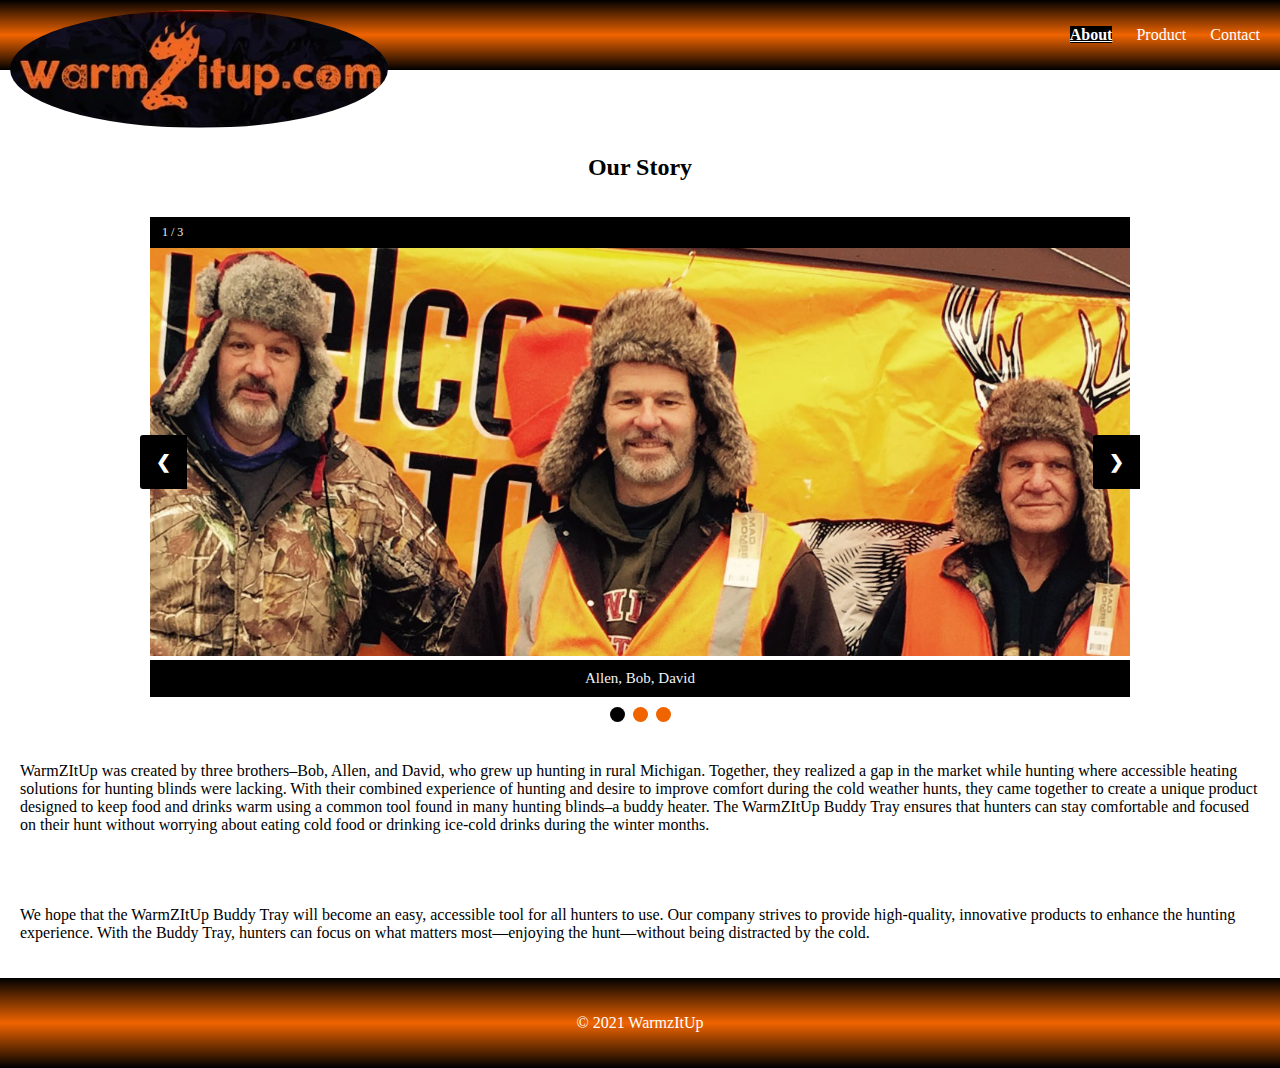
==== index.html @ 183bc0ef "Add files via upload" ====
<!DOCTYPE html>
<html lang="en">
 <head>
   <meta charset="utf-8">
   <meta name="viewport" content="width=device-width, initial-scale=1.0">
   <!-- <link rel="icon" type="image/png" href="images/logo-drk.png" /> -->
   <link rel="stylesheet" type="text/css" href="css/html5reset.css">
   <link rel="stylesheet" type="text/css" href="css/style.css">
   <title>WarmzItUp Home Page </title>
 </head>
 <body>
    <a class="skip-main" href="#main">Skip to main content</a>
    <header>
        <nav>
          <img src="images/logo2.jpeg" alt="" id="logo">
            <ul>
            <li><a href="index.html" class="here">About</a></li>
            <li><a href="product.html" class="nav-link">Product</a></li>
            <li><a href="contact.html" class="nav-link">Contact</a></li>
            </ul>
        </nav>
      </header>
      <main class="main" id="main">
        <section id="about">
          <h1>Our Story</h1>
          <div class="container">
          <div class="slideshow-container">
            <div class="mySlides fade">
              <div class="numbertext">1 / 3</div>
              <img src="../images/huntresized.jpg" style="width:100%" alt="Founders: Bob, Allen, and David">
              <div class="text">Allen, Bob, David</div>
            </div>
            <div class="mySlides fade">
              <div class="numbertext">2 / 3</div>
              <img src="../images/chairresized.jpg" style="width:100%" alt="Founders: Bob, Allen, and David">
              <div class="text">Bob, Allen, David</div>
            </div>
            <div class="mySlides fade">
              <div class="numbertext">3 / 3</div>
              <img src="../images/wedding.jpg" style="width:100%" alt="Founders: Allen, David, and Bob">
              <!-- Converted to JPG -->
              <!-- RESIZE IMAGES (1299 x 541)-->
              <div class="text">Allen, David, Bob</div>
            </div>
            <a class="prev" onclick="plusSlides(-1)">&#10094;</a>
            <a class="next" onclick="plusSlides(1)">&#10095;</a>
          </div>
          <div style="text-align:center">
            <span class="dot" onclick="currentSlide(1)"></span>
            <span class="dot" onclick="currentSlide(2)"></span>
            <span class="dot" onclick="currentSlide(3)"></span>
          </div>

            <!-- RESOURCED FROM W3 SCHOOLS (ABOVE) -->
          <p>WarmZItUp was created by three brothers–Bob, Allen, and David, who grew up hunting in rural Michigan. Together, they realized a gap in the market while hunting where accessible heating solutions for hunting blinds were lacking. With their combined experience of hunting and desire to improve comfort during the cold weather hunts, they came together to create a unique product designed to keep food and drinks warm using a common tool found in many hunting blinds–a buddy heater. The WarmZItUp Buddy Tray ensures that hunters can stay comfortable and focused on their hunt without worrying about eating cold food or drinking ice-cold drinks during the winter months. </p>
          <p>We hope that the WarmZItUp Buddy Tray will become an easy, accessible tool for all hunters to use. Our company strives to provide high-quality, innovative products to enhance the hunting experience. With the Buddy Tray, hunters can focus on what matters most—enjoying the hunt—without being distracted by the cold.</p>
          <!-- FED SOME SENTENCES INTO CHATGPT TO CREATE CONTENT FOR THESE PARAGRAPHS -->
          </div>
            </div>
          </section>
        </main>
        <footer>
          <p>&copy; 2021 WarmzItUp</p>
        </footer>
        <script src="js/index.js"></script>
          <!-- // RESOURCED FROM W3 SCHOOLS https://www.w3schools.com/howto/howto_js_slideshow.asp -->
        </script>
      </body>
    </html>
<!-- NOTES:
        RESIZE IMAGES - DONE
        MAKE SLIDESHOW ACCESSIBLE WITHOUT ANIMATION - DONE
        FIX SKIP TO MAIN - DONE
        MAKE DESKTOP DISPLAY - DONE
        LIGHTBOX?
        IDEAS:
          MAKE IT SO THE NAVIGATION SHOWS WHERE YOU ARE - DONE
          USE FORM FOR CONTACT AREA? - DONE
          EDIT THE NUMBER ON SLIDESHOW
          EDIT THE ARROW BUTTON
          TEST FOR ACCESSIBILITY
        WEEK 1:
            PROTOTYPE ON FIGMA
            COLOR SELECTION
            NAVIGATION BAR (CSS STYLING)
            PLACEHOLDER IMAGES/MESSING WITH GRID
            LOREM IPSUM TEXT - PRIOR APPROVAL
            TIME SPENT: 5 HOURS
        WEEK 2:
            SWITCHED FROM GRID TO FLEXBOX FOR MOBILE DISPLAY
            FIXED IMAGE AND PARAGRAPH LAYOUT WITH FLEX
            ADDED SLDESHOW (JAVASCRIPT)
            STARTED PRODUCT HTML
            ADDED QUANTITY DROPDOWN (JAVASCRIPT)
            FINISHED PRODUCT PAGE
            WORKED ON CONTACT PAGE: FORM THINGS
            ADDED 404 PAGE
            TIME SPENT: 16 HOURS
        WEEK 3:
        RESIZING IMAGES
        EDITING SLIDESHOW ANIMATION AND CSS
        INPUTTING CONTENT (REPLACING LOREM IPSUM)
---- css/style.css ----
/* MOBILE DISPLAY */
html, body {
    height: 100%;
    margin: 0;
    display: flex;
    flex-direction: column;
  }
  main {
    flex: 1;
  }
/* ISSUE:
  While editing the product page, my footer was not displaying at the bottom of the page. I had to add the following code to fix the issue (listed above)
  found at: https://forum.freecodecamp.org/t/how-to-keep-footer-at-bottom-of-the-page/651022
  ADDED CODE ON NOV 27TH*/
nav {
    background-color: #F06400;
    background-image: linear-gradient(black, #F06400, black);
    padding: 10px;
    text-align: center;
}
/* CHANGES BACKGROUND COLOR - IF GRADIENT NOT POSSIBLE, DEFAULT ORANGE */
.nav-links{
    display: flex;
    flex-direction: row;
    padding: 15%;
    text-decoration: none;
}
/* ABOVE MAKES THE FLEX POSSIBLE */
nav li {
    display: inline;
    padding: 10%;
    text-decoration: none;
    font-family: "SF Pro Display";
}
/* ABOVE CHANGES FONT OF NAVIGATION AND IN-LINE DISPLAY*/
nav a:hover, nav a:focus {
    font-weight: bold;
    text-decoration: underline;
   }
/* ABOVE CHANGES HOVER AND FOCUS */
/* USED PREVIOUS CODE FROM FLEX BOX (HW5) - BUT CHANGED FONT WEIGHT AND BORDER ASPECT*/
nav a {
    color: white;
    text-decoration: none;
}
/* ABOVE CHANGES TEXT COLOR */
a.skip-main {
    left:-999px;
    position:absolute;
    top:auto;
    width:1px;
    height:1px;
    overflow:hidden;
    z-index:-999;
}
a.skip-main:focus, a.skip-main:active {
    color: #fff;
    background-color:black;
    left: auto;
    top: auto;
    width: 30%;
    height: auto;
    overflow:auto;
    margin: 10px 35%;
    padding:5px;
    border-radius: 15px;
    border:4px solid orange;
    text-align:center;
    font-size:1.2em;
    z-index:999;
}
/* USED THIS RESOURCE FOR A DIFFERENT SKIP TO MAIN https://accessibility.oit.ncsu.edu/it-accessibility-at-nc-state/developers/accessibility-handbook/mouse-and-keyboard-events/skip-to-main-content/ CHANGED COLORS, BUT EVERYTHING ELSE IS THE SAME*/
/* FIX SKIP ABOVE */
#logo {
    border-radius: 50%;
}
.here {
    font-weight: bold;
    text-decoration: underline;
    background-color: black;
}
/* ADDED .HERE DURING WEEK 2 */
/* NAVIGATION AREA ALL ABOVE */
h1 {
    text-align: center;
    font-family: "SF Pro Display";
    font-size: 1.5em;
    padding: 10px;
}
p {
    font-family: "SF Pro Display";
    font-size: 1em;
}
/* ABOVE CHANGES THE TEXT AND FONT OF THE H2 AND P */
/* P IS NOT ALIGNED CENTER - LOOKS WEIRD */
.container {
    display: flex;
    flex-direction: column;
    flex-wrap: wrap;
}
p {
    justify-self: center;
    padding: 20px;
}
#placeholder {
    justify-items: start;
}
/* MOBILE DISPLAY IS CENTERED VERTIFCALLY WITH IMAGES AND TEXT */
footer {
    position: static;
    background-color: #F06400;
    background-image: linear-gradient(black, #F06400, black);
    margin-top: auto;
}
/* FOOTER BACKGROUND COLOR */
footer p {
    color: white;
    text-decoration: none;
    font-family: "SF Pro Display";
    text-align: center;
}
* {box-sizing:border-box}

/* Slideshow container */
.slideshow-container {
  max-width: 1000px;
  position: relative;
  margin: auto;
  padding: 10px;
}
/* ADDED PADDING FOR MOBILE DISPLAY */

/* Hide the images by default */
.mySlides {
  display: none;
}

/* Next & previous buttons */
.prev, .next {
  cursor: pointer;
  position: absolute;
  top: 50%;
  width: auto;
  margin-top: -22px;
  padding: 16px;
  background-color: black;
  color: white;
  font-weight: bold;
  font-size: 18px;
  transition: 0.6s ease;
  border-radius: 0 3px 3px 0;
  user-select: none;
}

/* Position the "next button" to the right */
.next {
  right: 0;
  border-radius: 3px 0 0 3px;
}

.prev {
    left: 0;
    border-radius: 3px 0 0 3px;
}

/* On hover, add a black background color with a little bit see-through */
.prev:hover, .next:hover {
  background-color: rgba(0,0,0,0.8);
}

/* Caption text */
.text {
  color: #f2f2f2;
  background-color: black;
  font-size: 15px;
  padding: 8px 12px;
  /* position: absolute; */
  /* changed position because it looks better - i don't like how it was on top of the image*/
  bottom: 8px;
  width: 100%;
  text-align: center;
  padding: 10px;
}
/* CHANGED BACKGROUND COLOR OF TEXT FOR ACCESSIBILITY */
/* ADDED PADDING TO MATCH SLIDESHOW CONTAINER */

/* Number text (1/3 etc) */
.numbertext {
  color: #f2f2f2;
  background-color: black;
  font-size: 12px;
  padding: 8px 12px;
  /* position: absolute; */
  top: 0;
}

/* The dots/bullets/indicators */
.dot {
  cursor: pointer;
  height: 15px;
  width: 15px;
  margin: 0 2px;
  background-color: #F06400;
  border-radius: 50%;
  display: inline-block;
  transition: background-color 0.6s ease;
}
/* CHANGED DOT COLOR */
.active, .dot:hover {
  background-color: black;
}
/* CHANGED DOT COLOR (ACTIVE) */

/* Fading animation */
.fade {
  animation-name: fade;
  animation-duration: 1.5s;
}

@keyframes fade {
  from {opacity: .4}
  to {opacity: 1}
}
/* ABOVE IS RESOURCED FROM W3 SCHOOLS */
.productimage {
    display: inline;
    float: left;
    width: 40%;
    padding: 10px;
    margin-top: 100px;
}
/* NOTES:
FLOAT MAKES THE IMAGE GO LEFT - DO NOT FIX SIZING IT IS FINE - PADDING IS GOOD */
.proh1 {
    text-align: left;
}
/* FIX TEXT ALIGN - PREVIOUS H1 IS MAKING IT SPACED WEIRD */
.productinfo {
    float: right;
    width: 60%;
    margin-top: 10px;
}
.proh2 {
    font-family: "SF Pro Display";
    text-align: left;
    padding: 10px;
}
.prop {
    text-align: left;
    padding: 10px;
}
.profooter {
    bottom: 0px;
}
/* ADD PADDING TO H2 TO MATCH H1 */
.quantity-container {
    display: flex;
    flex-direction: row;
    justify-content: left;
    align-items: start;
    padding: 10px;
    font-family: "SF Pro Display";
}
/* ABOVE MAKES THE QUANTITY CONTAINER FLEX */
.labelpro {
    display: block;
    padding: 0px;
}
/* ABOVE MAKES SURE THE PRODUCT LABEL DOESNT HAVE PADDING THAT MESSES WITH THE ALIGNING */
input {
    width: 95%;
    padding: 10px;
    margin: 10px;
    font-family: "SF Pro Display";
    border: 2px solid black;
    border-radius: 5px;
}
input[type=text]:focus {
    background-color: #D3D3D3;
}
textarea {
    width: 95%;
    padding: 10px 10px;
    margin: 10px;
    font-family: "SF Pro Display";
    border: 2px solid black;
    border-radius: 5px;
}
textarea:focus {
    background-color: #D3D3D3;
}
.container2 {
    border-radius: 5px;
    background-color: #ffe5d4;
}
label {
    display: block;
    font-family: "SF Pro Display";
    padding: 10px;
}
.aligningstuff {
    display: flex;
    flex-direction: row;
    justify-content: center;
    align-items: center;
    padding: 10px;
}
input[type=submit] {
    width: 95%;
    padding: 10px;
    margin: 10px;
    font-family: "SF Pro Display";
    border: 2px solid black;
    border-radius: 5px;
    background-color: #F06400;
    color: black;
}
input[type=submit]:hover{
    background-color: black;
    color: white;
}
input[type=submit]:focus {
    background-color: black;
    color: white;
}
/* ABOVE CHANGES THE BUTTON COLOR AND HOVER COLOR AND FORM THINGS RESOURCED FROM https://www.w3schools.com/html/html_forms.asp */
@media screen and (min-width: 900px) {
    .nav_links {
        display: flex;
        flex-direction: row;
        align-items: center;
    }
    nav {
        text-align: right;
    }
    nav li {
        display: inline;
        padding: 10px;
        text-decoration: none;
        font-family: "SF Pro Display";
    }
    #logo {
    border-radius: 50%;
    width: 30%;
    float: left;
    }
    .proh1 {
        text-align: center;
    }
    .productimage {
        margin-top: 80px;
    }
}
/* DESKTOP DISPLAY CHANGES NAV, LOGO, AND PRODUCT IMAGE (SLIGHTLY) */
@media (prefers-reduced-motion) {
    .fade {
        animation: none;
    }
}
/* TESTED ON MACBOOK AIR - SLIDESHOW ANIMATION IS GONE WHEN REDUCED MOTION IS ON */
/* END OF CSS */
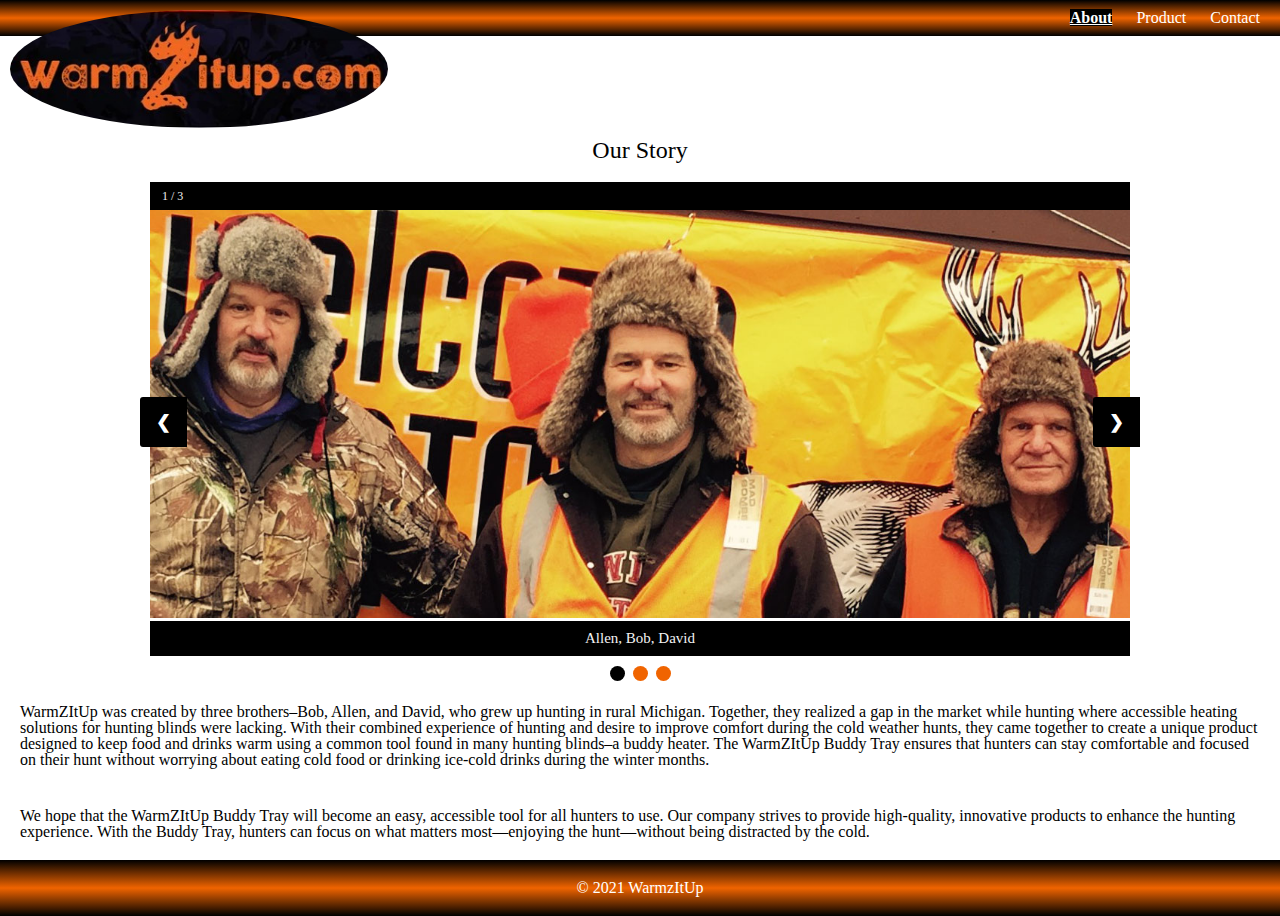
==== commit 244fb243: "Add files via upload" ====
--- a/index.html
+++ b/index.html
@@ -27,17 +27,17 @@
           <div class="slideshow-container">
             <div class="mySlides fade">
               <div class="numbertext">1 / 3</div>
-              <img src="../images/huntresized.jpg" style="width:100%" alt="Founders: Bob, Allen, and David">
+              <img src="../images/hunt2.jpg" style="width:100%" alt="Founders: Bob, Allen, and David">
               <div class="text">Allen, Bob, David</div>
             </div>
             <div class="mySlides fade">
               <div class="numbertext">2 / 3</div>
-              <img src="../images/chairresized.jpg" style="width:100%" alt="Founders: Bob, Allen, and David">
+              <img src="../images/chair2.jpg" style="width:100%" alt="Founders: Bob, Allen, and David">
               <div class="text">Bob, Allen, David</div>
             </div>
             <div class="mySlides fade">
               <div class="numbertext">3 / 3</div>
-              <img src="../images/wedding.jpg" style="width:100%" alt="Founders: Allen, David, and Bob">
+              <img src="images/wedding.jpg" style="width:100%" alt="Founders: Allen, David, and Bob">
               <!-- Converted to JPG -->
               <!-- RESIZE IMAGES (1299 x 541)-->
               <div class="text">Allen, David, Bob</div>
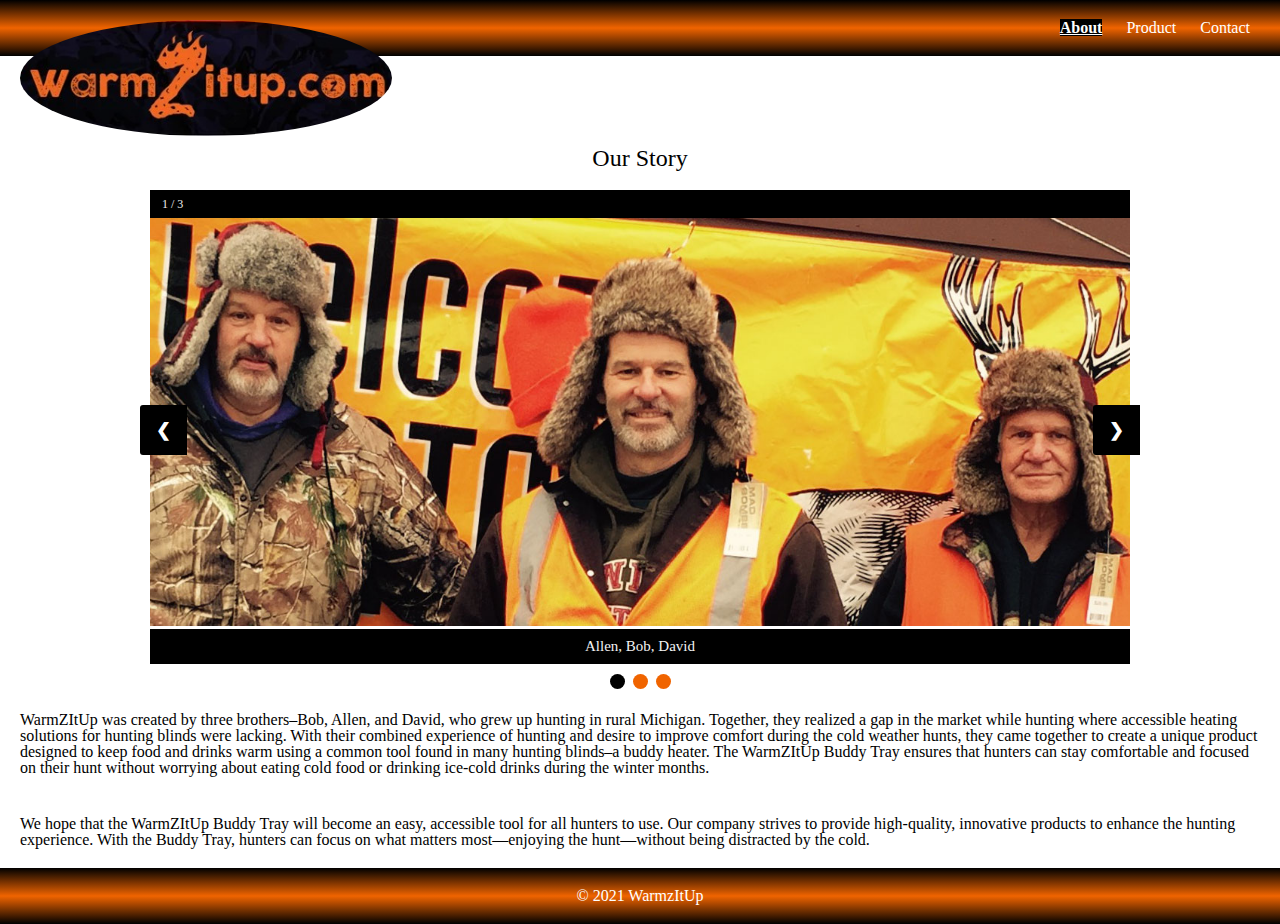
==== commit ffdde431: "Add files via upload" ====
--- a/index.html
+++ b/index.html
@@ -27,12 +27,12 @@
           <div class="slideshow-container">
             <div class="mySlides fade">
               <div class="numbertext">1 / 3</div>
-              <img src="../images/hunt2.jpg" style="width:100%" alt="Founders: Bob, Allen, and David">
+              <img src="images/hunt2.jpg" style="width:100%" alt="Founders: Bob, Allen, and David">
               <div class="text">Allen, Bob, David</div>
             </div>
             <div class="mySlides fade">
               <div class="numbertext">2 / 3</div>
-              <img src="../images/chair2.jpg" style="width:100%" alt="Founders: Bob, Allen, and David">
+              <img src="images/chair2.jpg" style="width:100%" alt="Founders: Bob, Allen, and David">
               <div class="text">Bob, Allen, David</div>
             </div>
             <div class="mySlides fade">
@@ -56,7 +56,6 @@
           <p>We hope that the WarmZItUp Buddy Tray will become an easy, accessible tool for all hunters to use. Our company strives to provide high-quality, innovative products to enhance the hunting experience. With the Buddy Tray, hunters can focus on what matters most—enjoying the hunt—without being distracted by the cold.</p>
           <!-- FED SOME SENTENCES INTO CHATGPT TO CREATE CONTENT FOR THESE PARAGRAPHS -->
           </div>
-            </div>
           </section>
         </main>
         <footer>
@@ -64,7 +63,6 @@
         </footer>
         <script src="js/index.js"></script>
           <!-- // RESOURCED FROM W3 SCHOOLS https://www.w3schools.com/howto/howto_js_slideshow.asp -->
-        </script>
       </body>
     </html>
 <!-- NOTES:
@@ -99,4 +97,6 @@
         WEEK 3:
         RESIZING IMAGES
         EDITING SLIDESHOW ANIMATION AND CSS
-        INPUTTING CONTENT (REPLACING LOREM IPSUM)+        INPUTTING CONTENT (REPLACING LOREM IPSUM)
+        GITHUB THINGS
+        ACCESSIBILITY THINGS --->
--- a/css/style.css
+++ b/css/style.css
@@ -15,7 +15,7 @@
 nav {
     background-color: #F06400;
     background-image: linear-gradient(black, #F06400, black);
-    padding: 10px;
+    padding: 20px;
     text-align: center;
 }
 /* CHANGES BACKGROUND COLOR - IF GRADIENT NOT POSSIBLE, DEFAULT ORANGE */
@@ -162,7 +162,7 @@
     left: 0;
     border-radius: 3px 0 0 3px;
 }
-
+/* ADD PREVIOUS BUTTON */
 /* On hover, add a black background color with a little bit see-through */
 .prev:hover, .next:hover {
   background-color: rgba(0,0,0,0.8);
